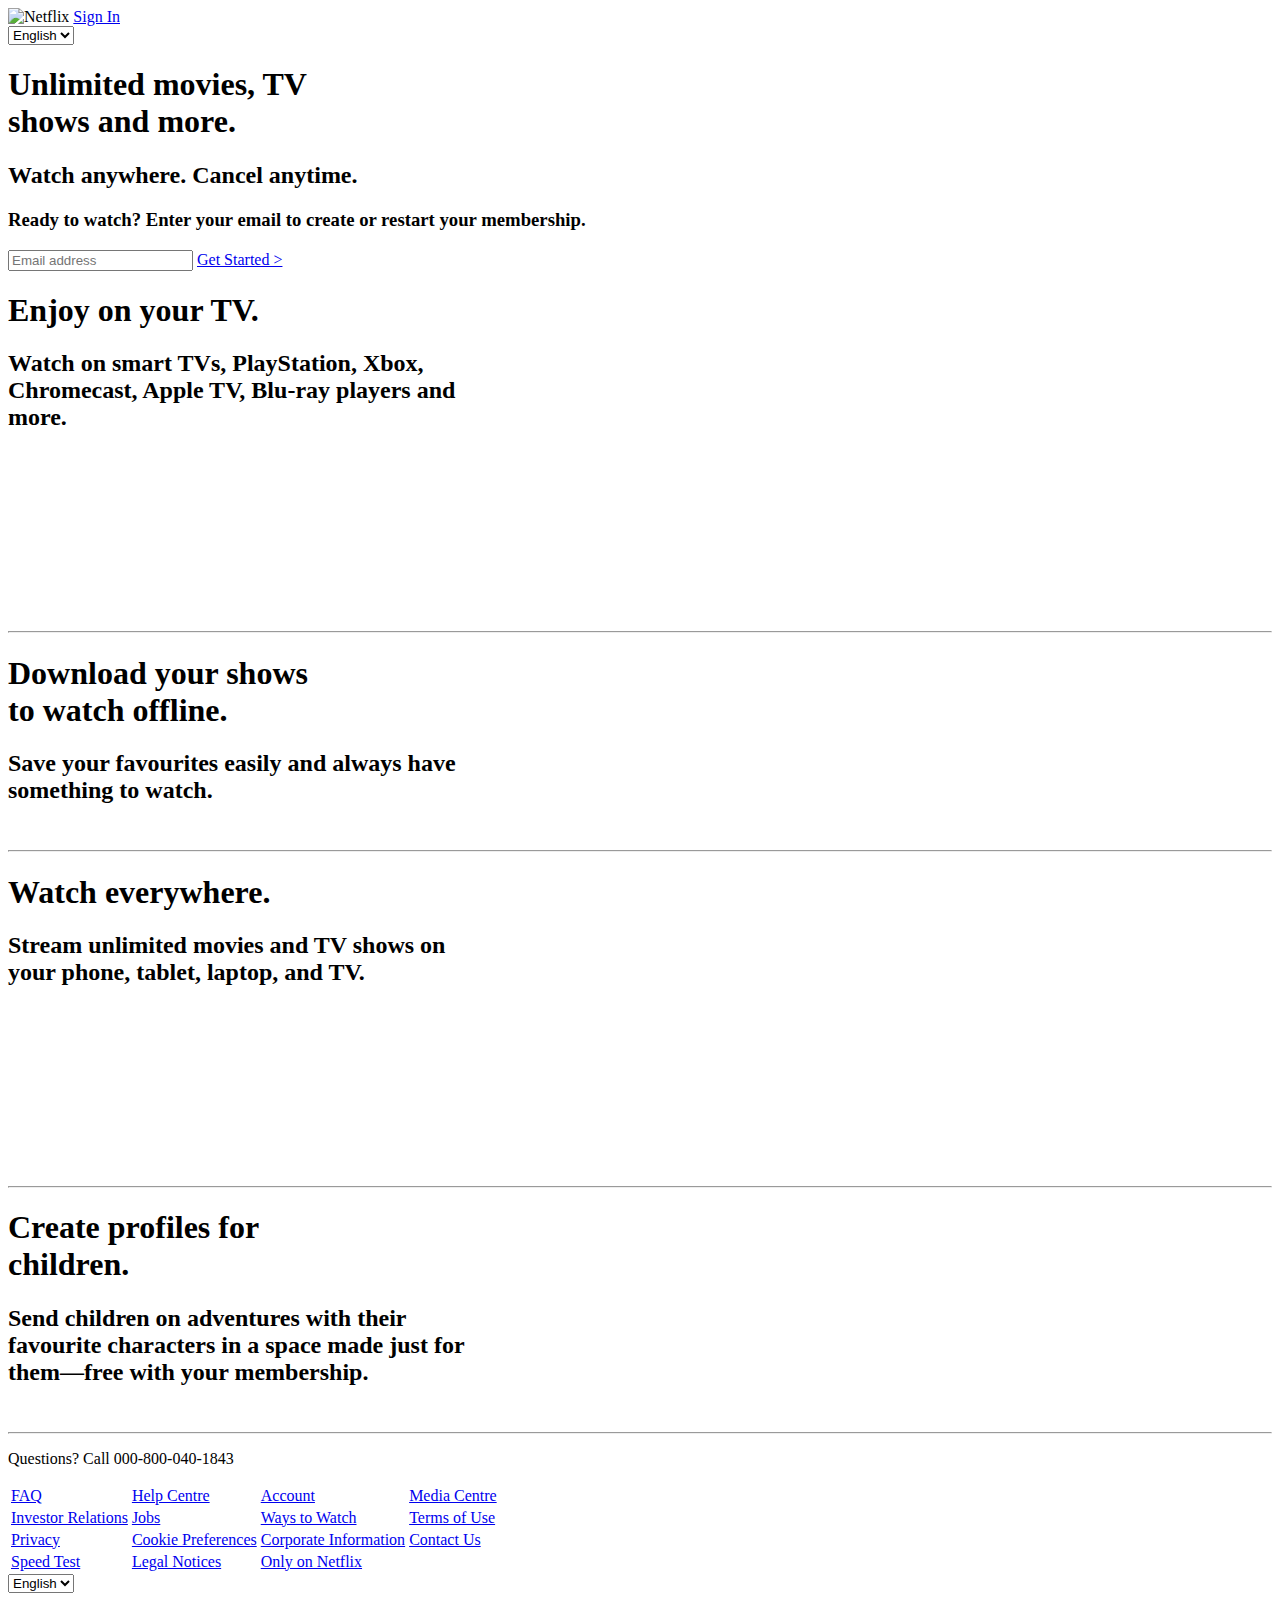
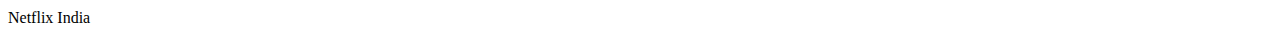
==== index.html @ fd5ff855 "Merge pull request #1 from saheer-ahamed/saheer-ahamed-patch-1" ====
<!DOCTYPE html>
<html lang="en">

<head>
    <meta charset="UTF-8">
    <meta http-equiv="X-UA-Compatible" content="IE=edge">
    <meta name="viewport" content="width=device-width, initial-scale=1.0">
    <link rel="stylesheet" href="netstyle.css" type="text/css">
    <link rel="icon" href="../Images/icons8-netflix-an-american-video-on-demand-service-24.png" type="image/icon type">
    <title>Netflix - Watch TV Shows Online, Watch Movies Online</title>
</head>

<body>
    <header class="showcase">
        <div class="showcase-top">
            <img src="../Images/icons/netflix-logo-png-2562.png" alt="Netflix">
            <a href="https://www.netflix.com/in/login" class="btz btn-rounded">Sign In</a>
            <div class="select">
                <select data-uia="language-picker-header" class="ui-select medium" id="lang-switcher-header-select" tabindex="0" placeholder="lang-switcher"><option selected="" lang="en" value="/in/" data-language="en" data-country="IN">English</option><option lang="hi" value="/in-hi/" data-language="hi" data-country="IN">हिन्दी</option></select>
            </div>    
        </div>
        <div class="showcase-content">
            <h1>Unlimited movies, TV </br>shows and more.</h1>
            <h2>Watch anywhere. Cancel anytime.</h1>
            <h3>Ready to watch? Enter your email to create or restart your membership.</p>
        </div>
        <div class="showcase-content">
            <input width="200px" id=input_id type="email" placeholder="Email address">
            <a id="startbutton" href="https://www.netflix.com/in/login">
                    Get Started >
            </a>
        </div>
    </header>
    <section>
        <div class="our-story-card animation-card watchOnTv" data-uia-nmhp="watchOnTv" data-uia="our-story-card">
            <div class="animation-card-container">
                <div class="our-story-card-text">
                    <h1 id="" class="our-story-card-title" data-uia="animation-card-title">Enjoy on your TV.</h1>
                    <h2 id="" class="our-story-card-subtitle" data-uia="our-story-card-subtitle">Watch on smart TVs, PlayStation, Xbox,</br> Chromecast, Apple TV, Blu-ray players and </br>more.</h2>
                </div>
            <div class="our-story-card-img-container">
                <div class="our-story-card-animation-container">
                    <img alt="" class="our-story-card-img" src="https://assets.nflxext.com/ffe/siteui/acquisition/ourStory/fuji/desktop/tv.png" data-uia="our-story-card-img">
                    <div class="our-story-card-animation" data-uia="our-story-card-animation">
                        <video class="our-story-card-video" data-uia="our-story-card-video" autoplay="" playsinline="" muted="" loop=""><source src="https://assets.nflxext.com/ffe/siteui/acquisition/ourStory/fuji/desktop/video-tv-in-0819.m4v" type="video/mp4"></video>
                        <div class="our-story-card-animation-text"></div>
                        <div class="our-story-card-animation-custom" data-uia="our-story-card-custom" aria-hidden="true"></div>
                    </div>
                </div>
            </div>
            <div class="center-pixel" style="position:absolute"></div>
        </div>
        <hr>
    </section>
    <div class="Second">
        <div class="our-story-card animation-card watchOnTv" data-uia-nmhp="watchOnTv" data-uia="our-story-card">
            <div class="animation-card-container">
                <div class="our-story-card-text">
                    <h1 id="" class="our-story-card-title2" data-uia="animation-card-title">Download your shows <br>to watch offline.</h1>
                    <h2 id="" class="our-story-card-subtitle2" data-uia="our-story-card-subtitle">Save your favourites easily and always have</br> something to watch.</h2>
                </div>
            <div class="our-story-card-img-container">
                <div class="our-story-card-animation-container">
                    <img alt="" class="our-story-card-img2" src="https://assets.nflxext.com/ffe/siteui/acquisition/ourStory/fuji/desktop/mobile-0819.jpg" data-uia="our-story-card-img">
                </div>
            </div>
            <div class="center-pixel" style="position:absolute"></div>
        </div>
        <hr>
    </div>
    <div class="Third">
        <div class="our-story-card animation-card watchOnTv" data-uia-nmhp="watchOnTv" data-uia="our-story-card">
            <div class="animation-card-container">
                <div class="our-story-card-text">
                    <h1 id="" class="our-story-card-title3" data-uia="animation-card-title">Watch everywhere.</h1>
                    <h2 id="" class="our-story-card-subtitle3" data-uia="our-story-card-subtitle">Stream unlimited movies and TV shows on <br>your phone, tablet, laptop, and TV.</h2>
                </div>
            <div class="our-story-card-img-container">
                <div class="our-story-card-animation-container">
                    <img alt="" class="our-story-card-img3" src="https://assets.nflxext.com/ffe/siteui/acquisition/ourStory/fuji/desktop/device-pile-in.png" data-uia="our-story-card-img">
                    <div class="our-story-card-animation" data-uia="our-story-card-animation">
                        <video class="our-story-card-video3" data-uia="our-story-card-video" autoplay="" playsinline="" muted="" loop=""><source src="https://assets.nflxext.com/ffe/siteui/acquisition/ourStory/fuji/desktop/video-devices-in.m4v" type="video/mp4"></video>
                        <div class="our-story-card-animation-text"></div>
                        <div class="our-story-card-animation-custom" data-uia="our-story-card-custom" aria-hidden="true"></div>
                    </div>
                </div>
            </div>
            <div class="center-pixel" style="position:absolute"></div>
        </div>
        <hr>
    </div>
    <div class="Fourth">
        <div class="our-story-card animation-card watchOnTv" data-uia-nmhp="watchOnTv" data-uia="our-story-card">
            <div class="animation-card-container">
                <div class="our-story-card-text">
                    <h1 id="" class="our-story-card-title4" data-uia="animation-card-title">Create profiles for <br>children.</h1>
                    <h2 id="" class="our-story-card-subtitle4" data-uia="our-story-card-subtitle">Send children on adventures with their<br> favourite characters in a space made just for<br> them—free with your membership.</h2>
                </div>
            <div class="our-story-card-img-container">
                <div class="our-story-card-animation-container">
                    <img alt="" class="our-story-card-img4" src="https://assets.nflxext.com/ffe/siteui/acquisition/ourStory/fuji/cards/kidsValueProp.png" data-uia="our-story-card-img">
                </div>
            </div>
            <div class="center-pixel" style="position:absolute"></div>
        </div>
        <hr>
    </div>
    <div class="Tables">
        <p class="Bottom-p">Questions? Call 000-800-040-1843</p>
        <table>
            <thead class="table-contents">
                <tr>
                    <td><a href="https://help.netflix.com/en/node/412">FAQ</a></td>
                    <td><a href="https://help.netflix.com/en/">Help Centre</a></td>
                    <td><a href="https://www.netflix.com/in/login?nextpage=https%3A%2F%2Fwww.netflix.com%2Fyouraccount">Account</a></td>
                    <td><a href="https://media.netflix.com/en/">Media Centre</a></td>
                </tr>
                <tr>
                    <td><a href="https://ir.netflix.net/ir-overview/profile/default.aspx">Investor Relations</a></td>
                    <td><a href="https://jobs.netflix.com/">Jobs</a></td>
                    <td><a href="https://devices.netflix.com/en/">Ways to Watch</a></td>
                    <td><a href="https://help.netflix.com/legal/termsofuse">Terms of Use</a></td>
                </tr>
                <tr>
                    <td><a href="https://help.netflix.com/legal/privacy">Privacy</a></td>
                    <td><a href="https://www.netflix.com/in/">Cookie Preferences</a></td>
                    <td><a href="https://help.netflix.com/legal/corpinfo">Corporate Information</a></td>
                    <td><a href="https://help.netflix.com/en/contactus">Contact Us</a></td>
                </tr>
                <tr>
                    <td><a href="https://fast.com/">Speed Test</a></td>
                    <td><a href="https://help.netflix.com/legal/notices">Legal Notices</a></td>
                    <td><a href="https://www.netflix.com/in/browse/genre/839338">Only on Netflix</a></td>
                </tr>
            </thead>
        </table>
        <select data-uia="language-picker-header" class="Select2" id="lang-switcher-header-select" tabindex="0" placeholder="lang-switcher">
            <option selected="" lang="en" value="/in/" data-language="en" data-country="IN">English</option>
            <option lang="hi" value="/in-hi/" data-language="hi" data-country="IN">हिन्दी</option>
        </select>
        <p class="netflix">Netflix India</p>
    </div>


</body>

</html>
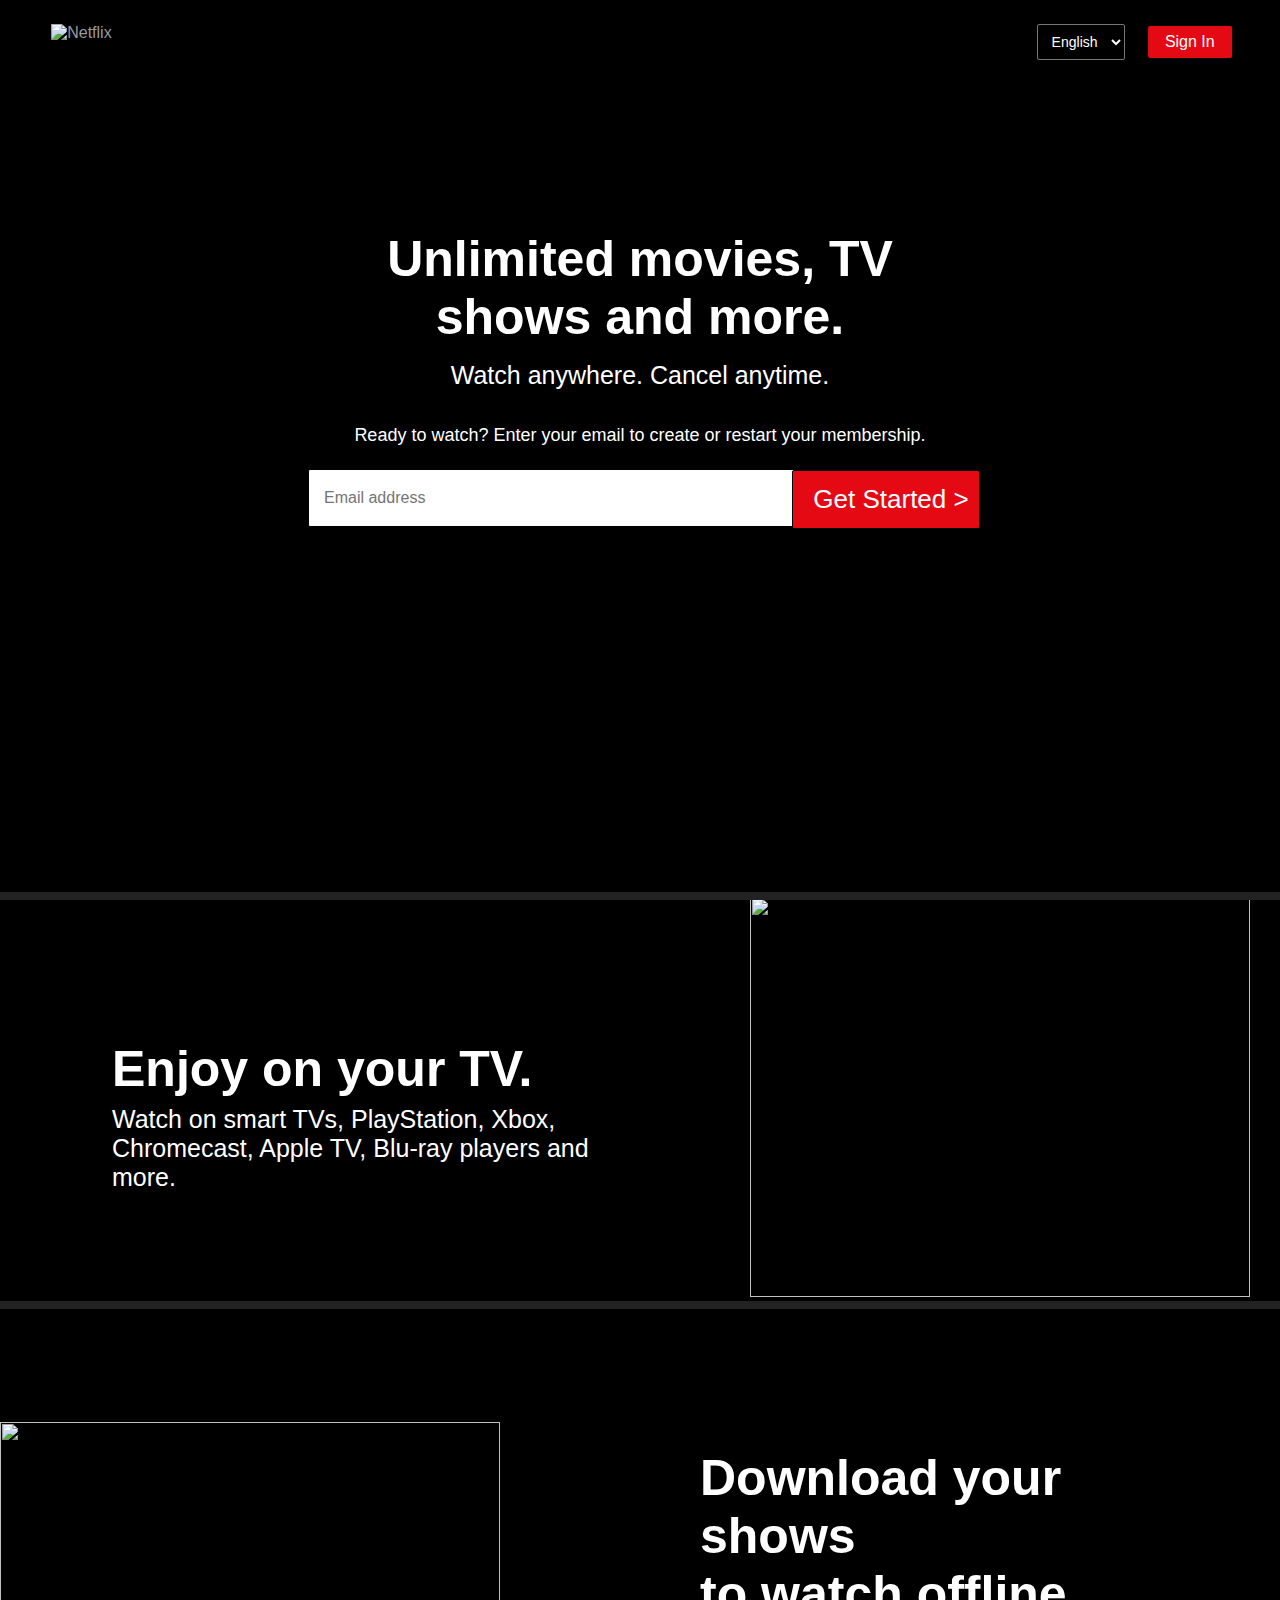
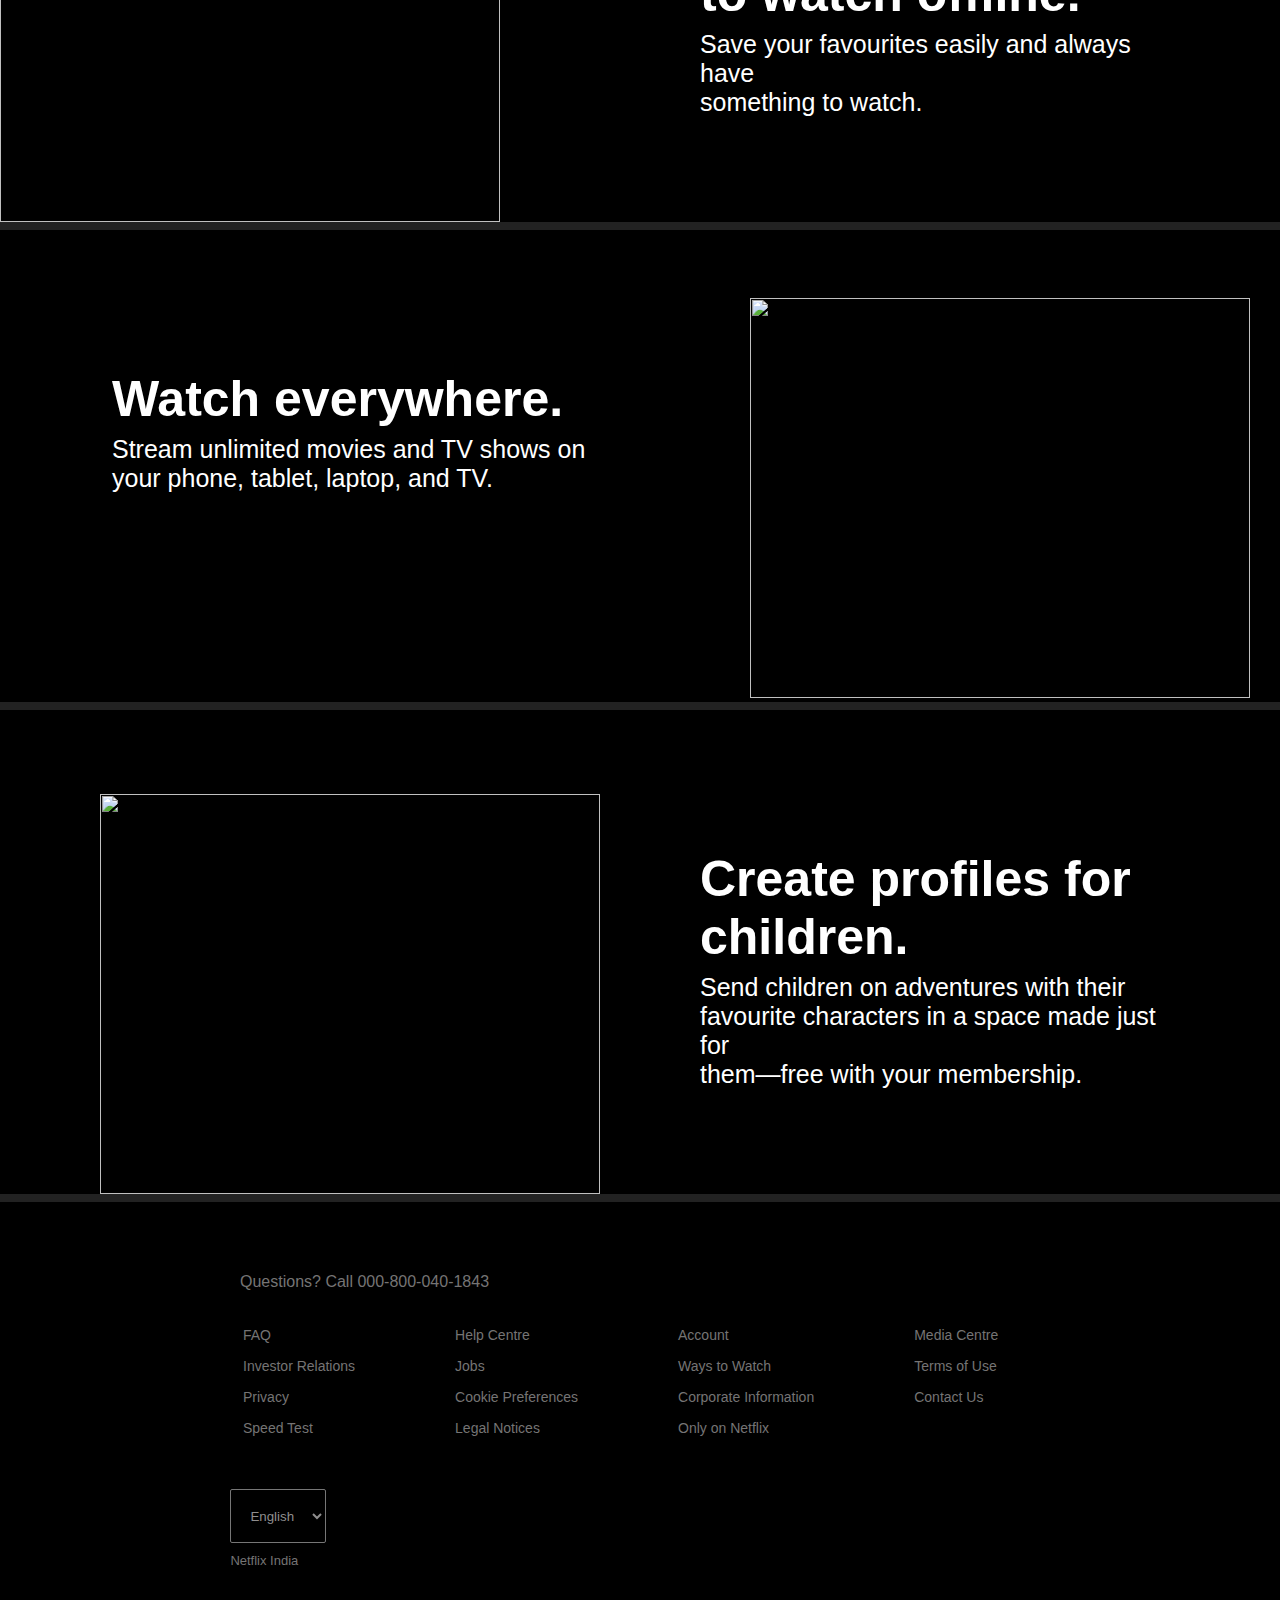
==== commit e9f90ef9: "Update index.html" ====
--- a/index.html
+++ b/index.html
@@ -5,7 +5,7 @@
     <meta charset="UTF-8">
     <meta http-equiv="X-UA-Compatible" content="IE=edge">
     <meta name="viewport" content="width=device-width, initial-scale=1.0">
-    <link rel="stylesheet" href="netstyle.css" type="text/css">
+    <link rel="stylesheet" href="Netstyle.css" type="text/css">
     <link rel="icon" href="../Images/icons8-netflix-an-american-video-on-demand-service-24.png" type="image/icon type">
     <title>Netflix - Watch TV Shows Online, Watch Movies Online</title>
 </head>
@@ -144,4 +144,4 @@
 
 </body>
 
-</html>+</html>
--- a/Netstyle.css
+++ b/Netstyle.css
@@ -0,0 +1,343 @@
+:root {
+    --primary-color: #e50914;
+}
+
+* {
+    box-sizing: border-box;
+    margin: 0;
+    padding: 0;
+}
+
+body {
+    font-family: 'Netflix Sans','Helvetica Neue',Helvetica,Arial,sans-serif;
+    --web-font-smoothing: antialiased;
+    background: rgb(0,0,0); 
+    color: #999;
+}
+
+header{
+    border-bottom: 8px solid rgb(34, 34, 34)
+}
+
+hr{
+    border: 4px Solid rgb(34, 34, 34);
+}
+
+h1{
+    font-size: 50px;
+    color: #fff;
+    margin-block-start: 140px;
+    margin-block-end: 15px;
+    font-weight: bold;
+}
+
+h2{
+    color:#fff;
+    font-weight: lighter;
+    font-size: 25px;
+    margin-block-end: 35px;
+}
+h3{
+    color: #fff;
+    font-weight: lighter;
+    font-size: 18px;
+    margin-block-end: 15px;
+}
+h4 {
+    color: #fff;
+}
+
+a {
+    color: #fff;
+    text-decoration: none;
+    }
+
+p {
+    margin: 0.5rem 0;
+    color: #fff;
+}
+
+img {
+    width: 100%;
+}
+
+.showcase {
+    width: 100%;
+    height: 100vh;
+    position: relative;
+    background: url('../Images/netflix\ back.jpg') no-repeat center center/cover;
+}
+.showcase-top {
+    z-index: 2;
+    position: relative;
+    height: 90px;
+}
+.showcase-top img{
+    width: 8.375rem;
+    height: 2.7rem;
+    position: absolute;
+    top: 27%;
+    left: 4%;
+
+}
+.showcase-top a{
+    position: absolute;
+    top: 47%;
+    right: 0.5%;
+    transform: translate(-50%,-50%);
+
+}
+.showcase-top select{
+    z-index: 2;
+    position: absolute;
+    top: 47%;
+    right: 8%;
+    padding: 8px 10px;
+    background-color: #000;
+    color: #fff;
+    margin: -18px 53px;
+    font-size: 14px;
+    border-radius: 2px;
+
+}
+select:hover{
+    opacity: 0.9;
+    scale: 1.3;
+}
+select2:hover{
+    opacity: 0.9;
+}
+
+#startbutton{
+    display: inline-block;
+    background: var(--primary-color);
+    color:#fff;
+    text-align: center;
+    border: rgb(0, 0, 0) solid 0.15px;
+    cursor: pointer;
+    box-shadow: 0 1px rgba(0, 0, 0, 0.45);
+    border-radius: 2px;
+    font-size: 26px;
+    margin-top: -57px;
+    margin-left: 492px;
+    padding: 13px 10px 13px 20px;
+    text-transform: none;
+    font-weight: lighter;
+}
+.btz{
+    display: inline-block;
+    font-weight: 400px;
+    background: var(--primary-color);
+    color:#fff;
+    font-size: 1rem;
+    text-align: center;
+    border: none;
+    cursor: pointer;
+    outline: none;
+    box-shadow: 0 1px rgba(0, 0, 0, 0.45);
+    border-radius: 2px;
+    padding: 7px 17px;
+    border-radius: 3px;
+
+}
+#input_id{
+    color:rgb(0, 0, 0);
+    border: rgb(0, 0, 0) solid 0.15px;
+    cursor: pointer;
+    font-size: 14px;
+    border-radius: 2px;
+    margin-right: 170px;
+    padding: 20px 301px 20px 10px;
+}
+input::placeholder{
+    font-size: 16px;
+    padding-left: 5px;
+}
+
+.showcase-content{
+    z-index: 2;
+    position: relative;
+    margin: auto;
+    display: flex;
+    flex-direction: column;
+    justify-content: center;
+    align-items: center;
+    text-align: center;
+    
+}
+.showcase-content1{
+    z-index: 2;
+    position: relative;
+    margin: auto;
+    display: flex;
+    justify-content: center;
+    align-items: center;
+    text-align: center;
+}
+.showcase::after{
+    content:'';
+    position: absolute;
+    top: 0%;
+    left: 0%;
+    width: 100%;
+    height: 100%;
+    z-index: 1;
+    background: rgba(0, 0, 0, 0.6);
+    box-shadow: inset 0px 10px 210px rgba(0, 0, 0,0.5)
+}
+
+.btn:hover{
+    opacity: 0.9;
+}
+.btz:hover{
+    opacity: 0.9;
+}
+
+.btn-rounded{
+    border-radius: 2px;
+}
+
+.our-story-card-title{
+    padding-left: 7rem;
+    margin-block-end: 7px;
+}
+.our-story-card-subtitle{
+    padding-left: 7rem;
+    float: left;
+}
+
+.animation-card-container{
+    float: left;
+    width: 100%;
+    height: 100%;
+}
+.our-story-card-img{
+    margin-top: -330px;
+    margin-left: 750px;
+    width: 500px;
+    height: 400px;
+}
+.our-story-card-video{
+    position: inherit;
+    margin-top: -310px;
+    width: 350px;
+    height: 200px;
+    margin-right: 175.5px;
+    float: right;
+}
+
+
+
+
+.our-story-card-img2{
+    float: left;
+    margin-top: -330px;
+    margin-right: 750px;
+    width: 500px;
+    height: 400px;
+}
+.our-story-card-title2{
+    margin-left: 700px;
+    padding-right: 7rem;
+    margin-block-end: 7px;
+}
+.our-story-card-subtitle2{
+    padding-right: 7rem;
+    margin-left: 700px;
+    float: left;
+}
+
+
+
+
+
+.our-story-card-title3{
+    padding-left: 7rem;
+    margin-block-end: 7px;
+}
+.our-story-card-subtitle3{
+    padding-left: 7rem;
+    float: left;
+}
+
+.animation-card-container3{
+    float: left;
+    width: 100%;
+    height: 100%;
+}
+.our-story-card-img3{
+    margin-top: -230px;
+    margin-left: 750px;
+    width: 500px;
+    height: 400px;
+}
+.our-story-card-video3{
+    position: inherit;
+    margin-top: -380px;
+    width: 310px;
+    height: 200px;
+    margin-right: 195.5px;
+    float: right;
+}
+
+
+.our-story-card-img4{
+    float: left;
+    margin-top: -330px;
+    margin-left: 100px;
+    width: 500px;
+    height: 400px;
+}
+.our-story-card-title4{
+    margin-left: 700px;
+    padding-right: 7rem;
+    margin-block-end: 7px;
+}
+.our-story-card-subtitle4{
+    padding-right: 7rem;
+    margin-left: 700px;
+    float: left;
+}
+table{
+    font-size: 14px;
+    color: rgb(117, 116, 116);
+    margin-left: 143px;
+    border-collapse: separate;
+    border-spacing: 100px 15px;
+    margin-top: 30px;
+}
+.Bottom-p{
+    color: rgb(117, 116, 116);
+    display: block;
+    margin-block-start: 5em;
+    margin-block-end: 1em;
+    margin-left: 240px;
+    line-height: 0;
+}
+
+.Select2{
+    height: 6%;
+    z-index: 1;
+    position: absolute;
+    margin-top: 3%;
+    left: 18%;
+    padding: 8px 15px;
+    background-color: rgb(0, 0, 0);
+    color: rgb(143, 142, 142);
+    border: 0.5 px Solid rgb(117, 116, 116);
+    border-radius: 2px;
+}
+.netflix{
+    color: rgb(117, 116, 116);
+    margin-top: 8%;
+    margin-left: 18%;
+    font-size: 13px;
+    margin-block-end: 2rem;
+}
+.table-contents a{
+    color: rgb(117, 116, 116);
+}
+.table-contents a:hover{
+    text-decoration: underline;
+}
+
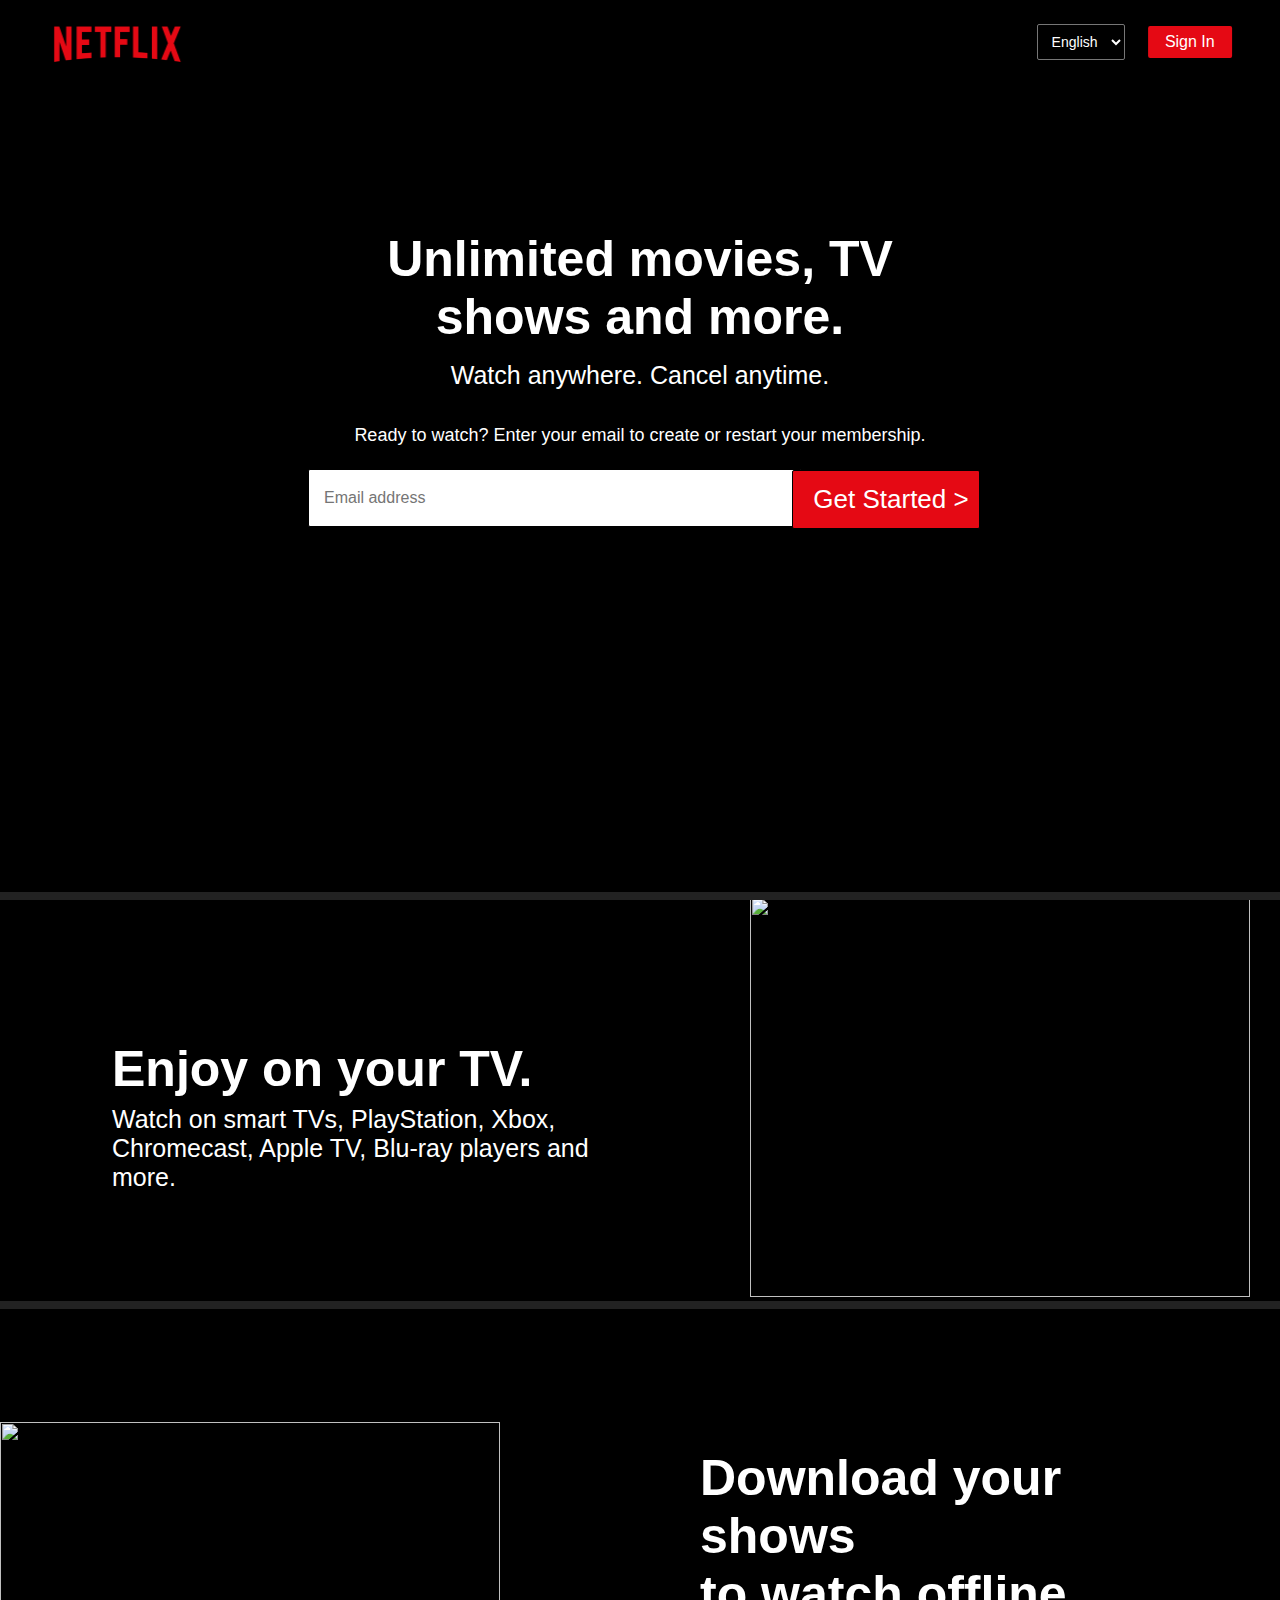
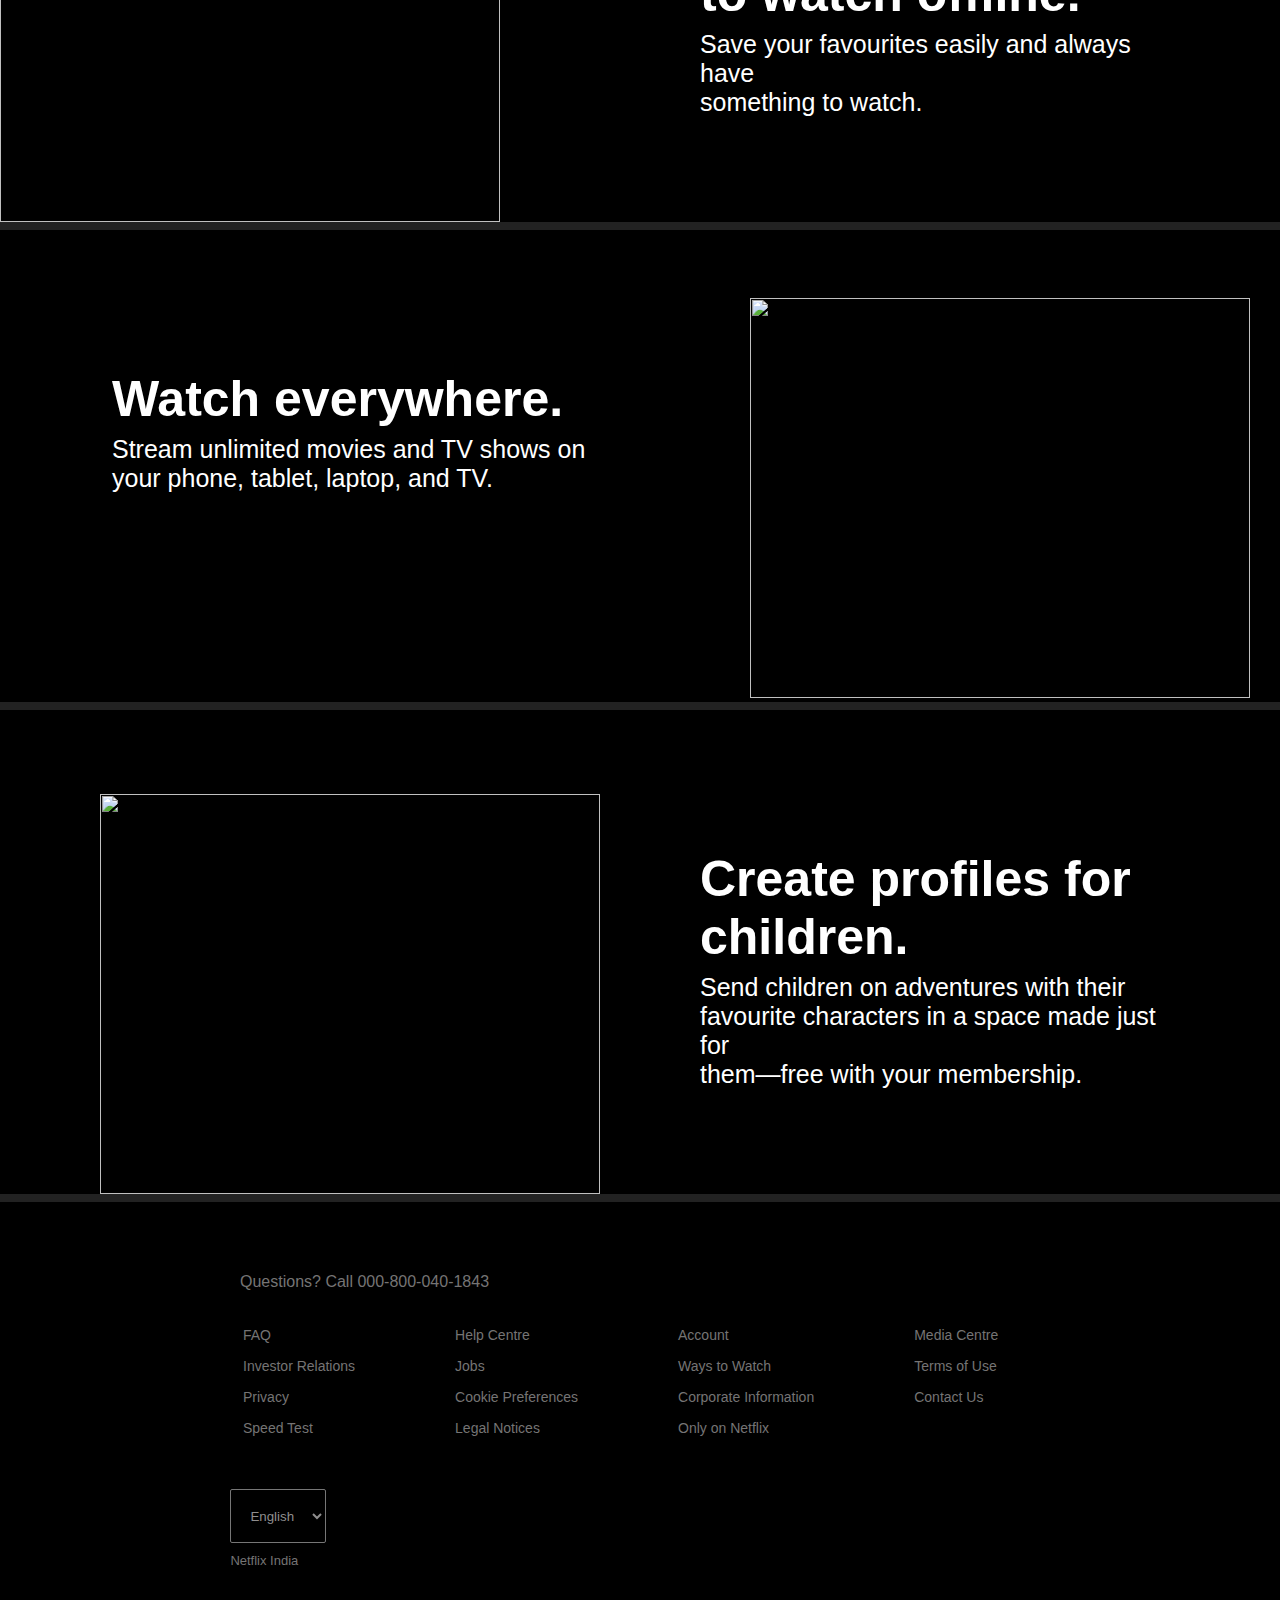
==== commit a3c78545: "Update index.html" ====
--- a/index.html
+++ b/index.html
@@ -6,14 +6,14 @@
     <meta http-equiv="X-UA-Compatible" content="IE=edge">
     <meta name="viewport" content="width=device-width, initial-scale=1.0">
     <link rel="stylesheet" href="Netstyle.css" type="text/css">
-    <link rel="icon" href="../Images/icons8-netflix-an-american-video-on-demand-service-24.png" type="image/icon type">
+    <link rel="icon" href="/Netlix/icons8-netflix-an-american-video-on-demand-service-24.png" type="image/icon type">
     <title>Netflix - Watch TV Shows Online, Watch Movies Online</title>
 </head>
 
 <body>
     <header class="showcase">
         <div class="showcase-top">
-            <img src="../Images/icons/netflix-logo-png-2562.png" alt="Netflix">
+            <img src="../Netflix/netflix-logo-png-2562.png" alt="Netflix">
             <a href="https://www.netflix.com/in/login" class="btz btn-rounded">Sign In</a>
             <div class="select">
                 <select data-uia="language-picker-header" class="ui-select medium" id="lang-switcher-header-select" tabindex="0" placeholder="lang-switcher"><option selected="" lang="en" value="/in/" data-language="en" data-country="IN">English</option><option lang="hi" value="/in-hi/" data-language="hi" data-country="IN">हिन्दी</option></select>
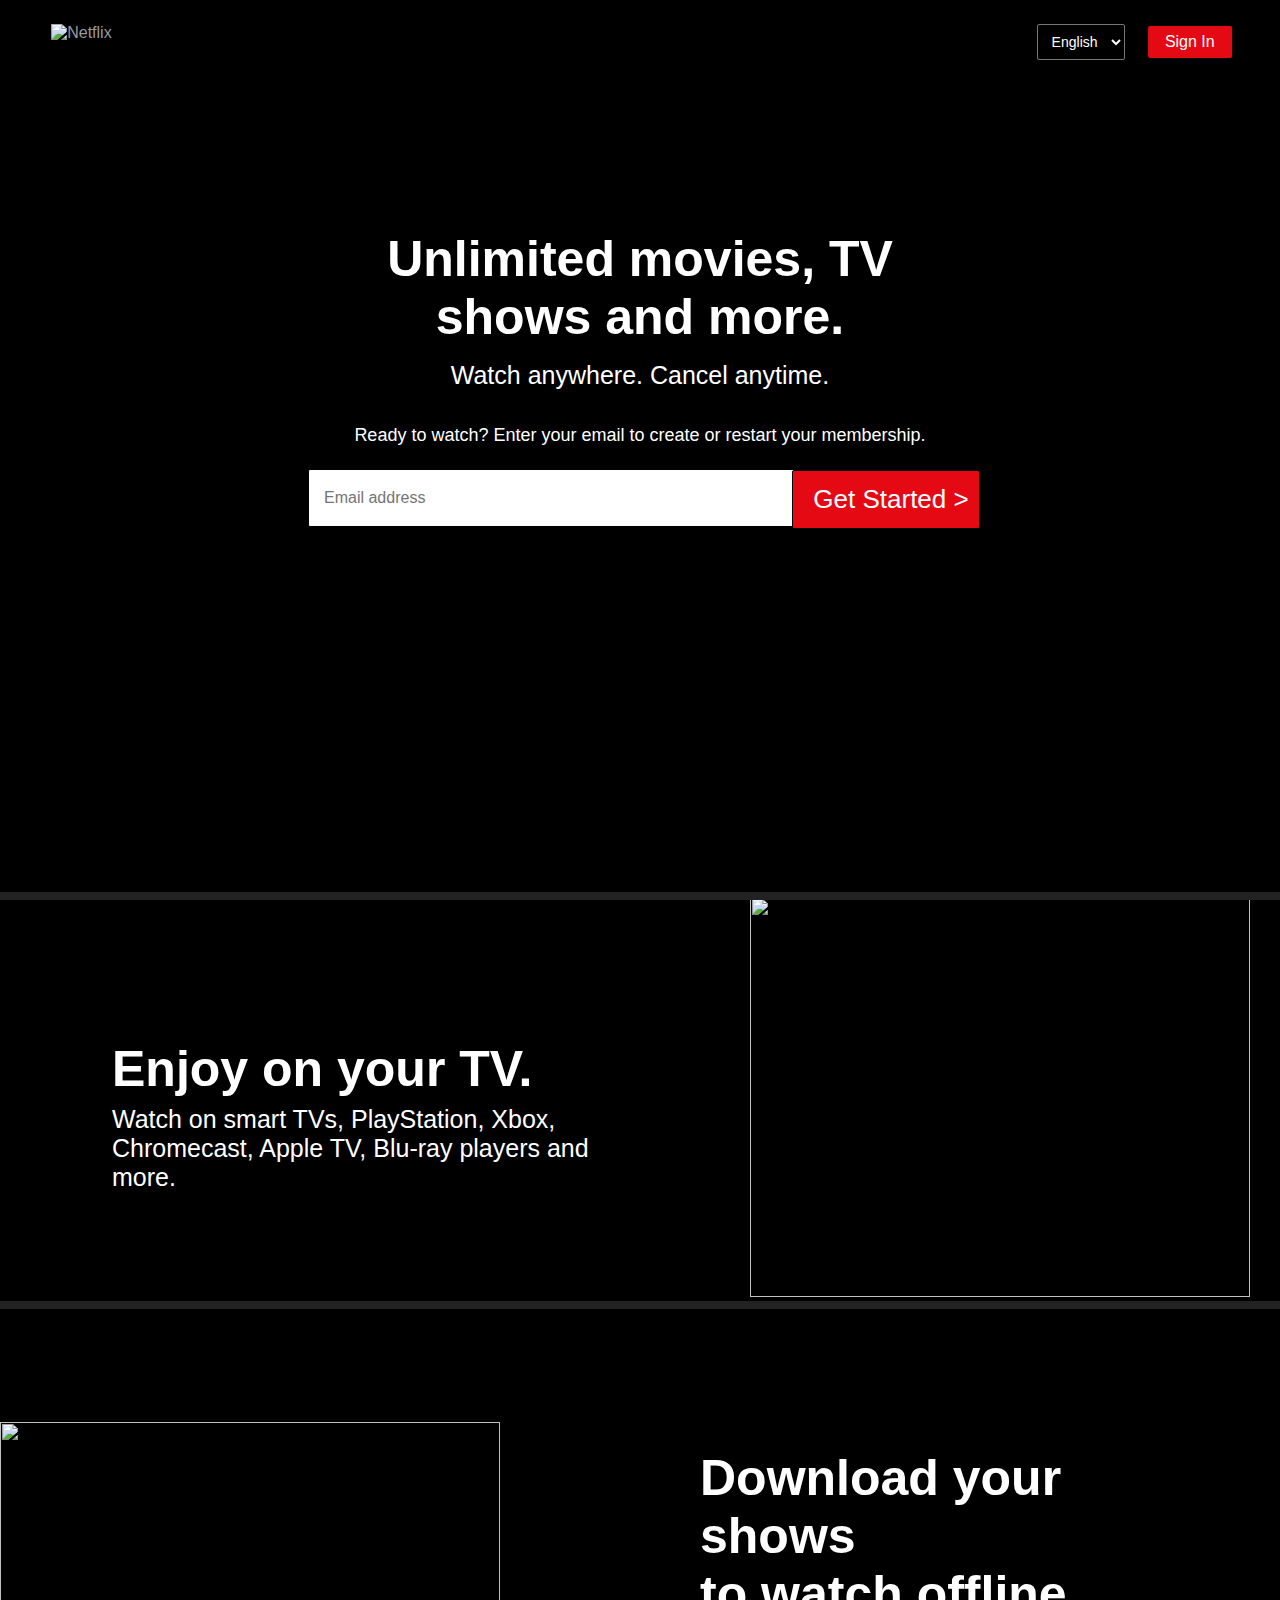
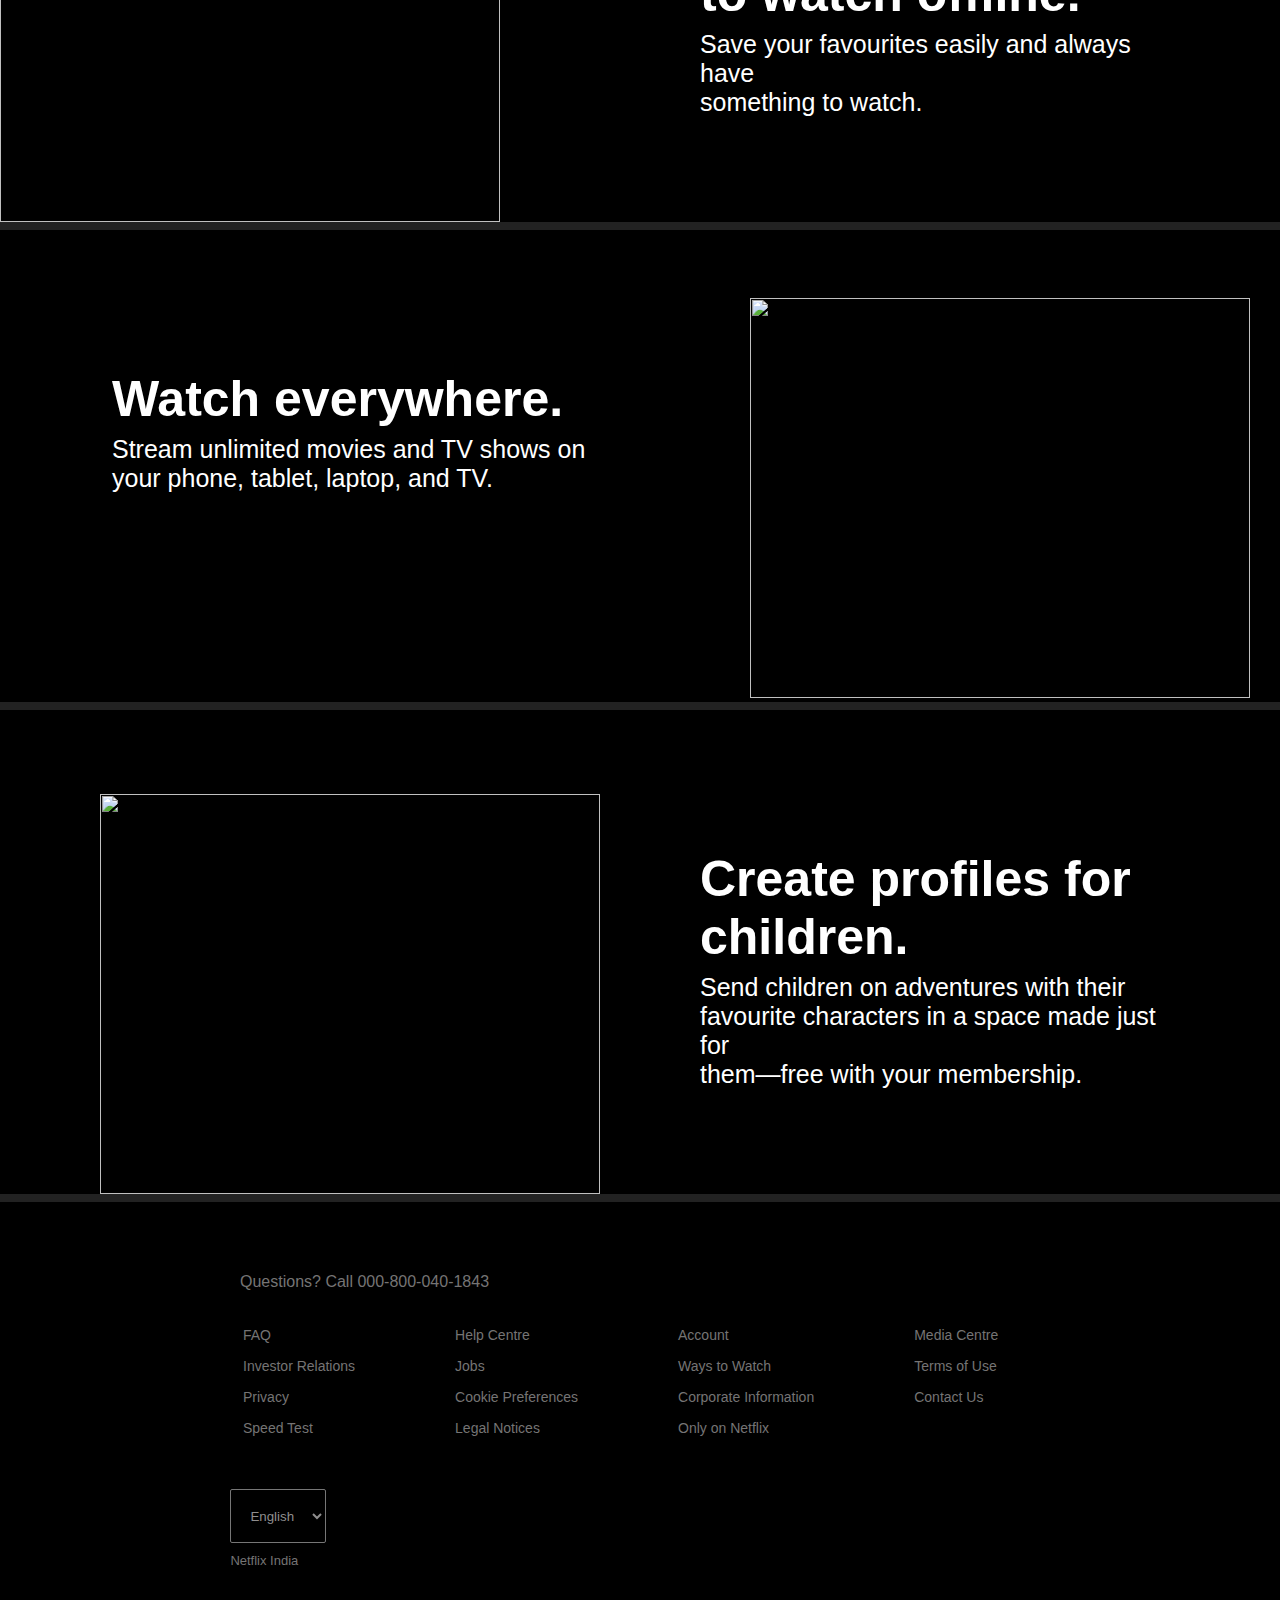
==== commit 232face9: "Update index.html" ====
--- a/index.html
+++ b/index.html
@@ -6,14 +6,14 @@
     <meta http-equiv="X-UA-Compatible" content="IE=edge">
     <meta name="viewport" content="width=device-width, initial-scale=1.0">
     <link rel="stylesheet" href="Netstyle.css" type="text/css">
-    <link rel="icon" href="/Netlix/icons8-netflix-an-american-video-on-demand-service-24.png" type="image/icon type">
+    <link rel="icon" href="icons8-netflix-an-american-video-on-demand-service-24.png" type="image/icon type">
     <title>Netflix - Watch TV Shows Online, Watch Movies Online</title>
 </head>
 
 <body>
     <header class="showcase">
         <div class="showcase-top">
-            <img src="../Netflix/netflix-logo-png-2562.png" alt="Netflix">
+            <img src="netflix-logo-png-2562.png" alt="Netflix">
             <a href="https://www.netflix.com/in/login" class="btz btn-rounded">Sign In</a>
             <div class="select">
                 <select data-uia="language-picker-header" class="ui-select medium" id="lang-switcher-header-select" tabindex="0" placeholder="lang-switcher"><option selected="" lang="en" value="/in/" data-language="en" data-country="IN">English</option><option lang="hi" value="/in-hi/" data-language="hi" data-country="IN">हिन्दी</option></select>
--- a/Netstyle.css
+++ b/Netstyle.css
@@ -65,7 +65,7 @@
     width: 100%;
     height: 100vh;
     position: relative;
-    background: url('../Images/netflix\ back.jpg') no-repeat center center/cover;
+    background: url('https://assets.nflxext.com/ffe/siteui/vlv3/c732cb00-be61-4d64-b8c3-99f022e7a123/eceef24d-4920-430f-988b-d2f48f8ad060/IN-en-20220620-popsignuptwoweeks-perspective_alpha_website_medium.jpg') no-repeat center center/cover;
 }
 .showcase-top {
     z-index: 2;
